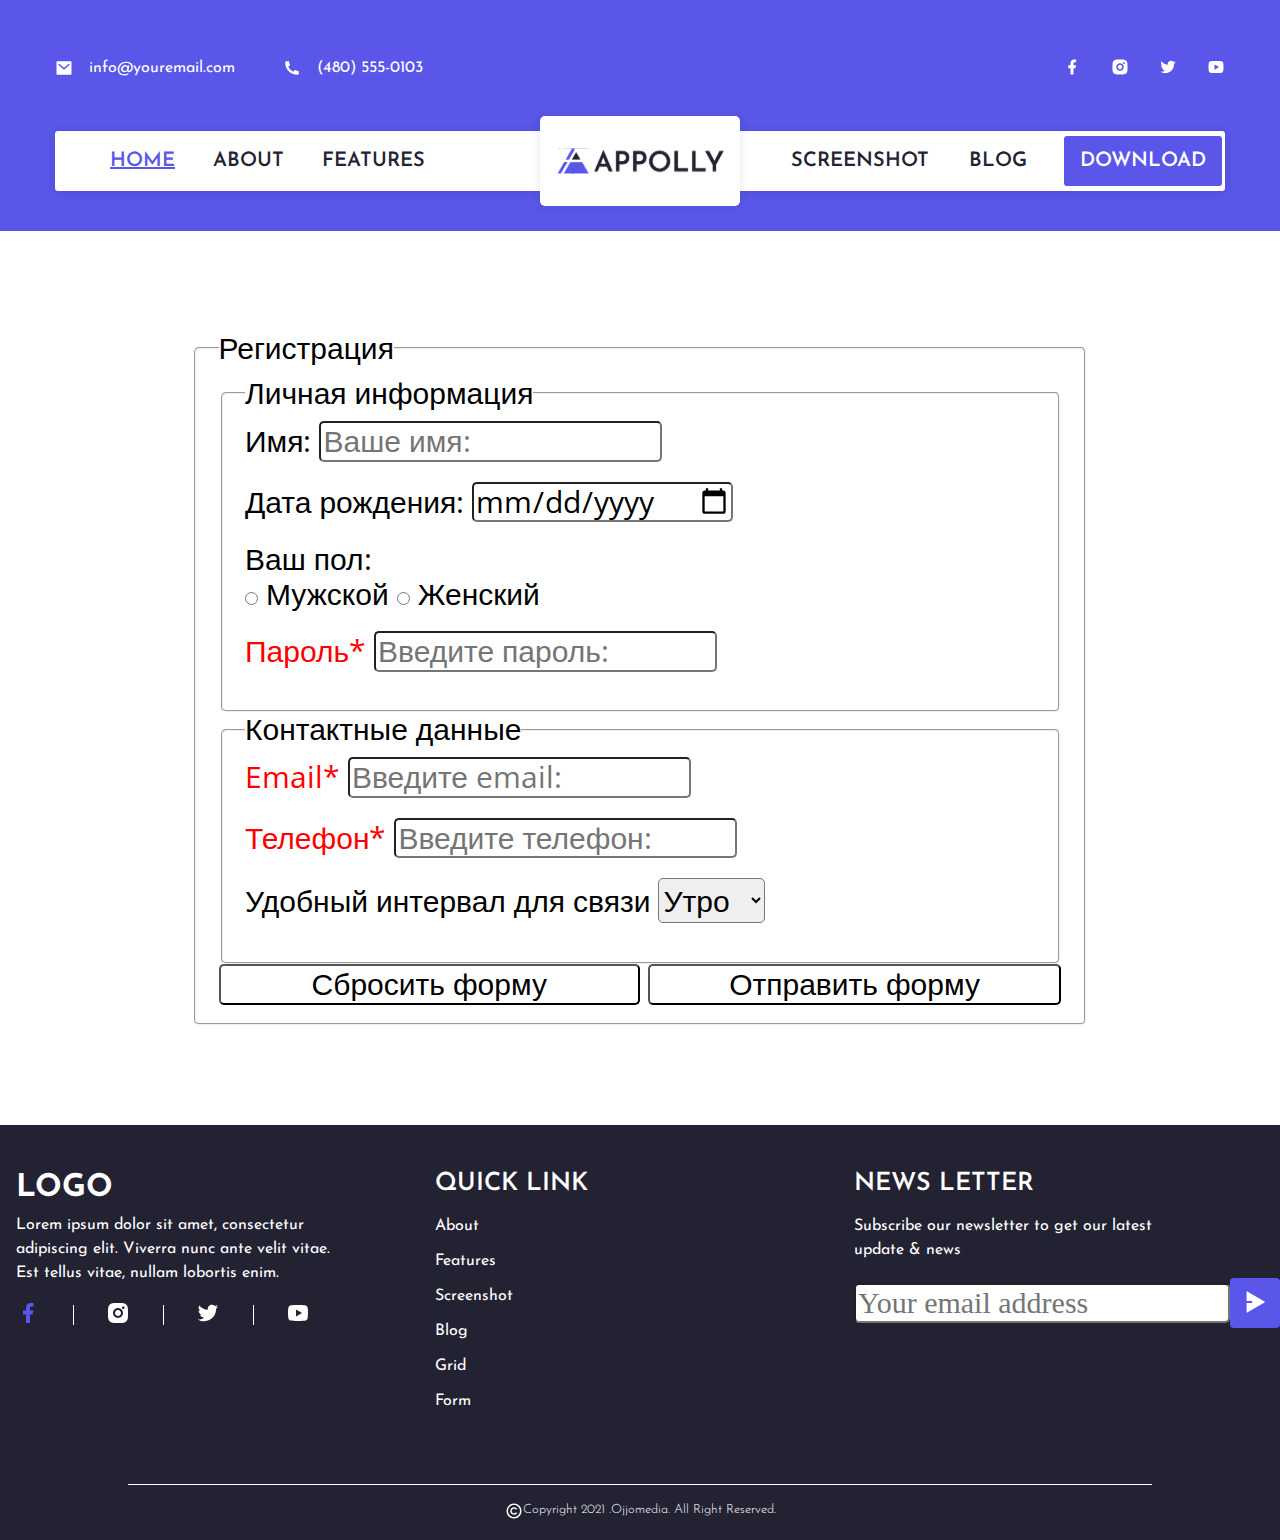
==== form.html @ fa0691bb "forms" ====
<!DOCTYPE html>
<html lang="en">
<head>
    <meta charset="UTF-8">
    <meta name="viewport" content="width=device-width, initial-scale=1.0">
    <title>Document</title>
    <link rel="stylesheet" href="normalize.css">
    <link rel="stylesheet" href="style.css">
    <link rel="stylesheet" href="form.css">

</head>
<body>
    <header class="header">
        <div class="header__contacts">
            <a href="mailto:info@youremail.com" class="header__contacts-email">
                <img src="image/mail-fill.svg" alt="mail" width="18" height="18">
                <p>info@youremail.com</p>
            </a>
            <a href="tel:(480)555-0103" class="header__contacts-phone">
                <img src="image/phone-fill.svg" alt="phone" width="18" height="18">
                <p>(480) 555-0103</p>
            </a>
            <div class="header__messengers">
                <a href=""><img src="image/facebook-fill-white.svg" alt=""  width="18" height="18"></a>
                <a href=""><img src="image/instagram-fill.svg" alt="" width="18" height="18"></a>
                <a href=""><img src="image/twitter-fill.svg" alt="" width="18" height="18"></a>
                <a href=""><img src="image/youtube-fill.svg" alt="" width="18" height="18"></a>
            </div>
        </div>
        <div class="header__container">
            <nav class="header__nav">
                <button type="button" class="header__buttonburger"><img src="image/burger.svg" alt=""></button>
                <a href="#Home" class="header__nav-link1">HOME</a>
                <a href="#About">ABOUT</a>
                <a href="#Features">FEATURES</a>
            </nav>
            <a href="" class="header__logo"><img src="image/Logo41.svg" alt="Appoly"></a>
            <nav class="header__nav2">
                <a href="#Screenshot">SCREENSHOT</a>
                <a href="#Blog">BLOG</a>
            </nav>
            <a href="" class="header__downloadbutton-link">DOWNLOAD</a>
        </div>
    </header>

    <main>
        <form action="//httpbin.org/post" method="post" class="form__registration">
            <fieldset>
                <legend>Регистрация</legend>
                <fieldset>
                    <legend>Личная информация</legend>
                    <div class="forms">
                        <label for="firstname">Имя:
                            <input type="text" name="firstname" id="name" placeholder="Ваше имя:">
                        </label>
                    </div>
                    <div class="forms">
                        <label for="datebirth">Дата рождения:
                            <input type="date" id="datebirth" name="datebirth">
                        </label>
                    </div>
                    
                    <label for="gender">Ваш пол:
                        <div class="forms">
                            <input type="radio" name="gender" id="male">
                            <label for="male">Мужской</label>
                            <input type="radio" name="gender" id="female">
                            <label for="female">Женский</label>
                        </div>
                    </label>
                    <div class="forms">
                        <label for="password"><span>Пароль*</span>
                            <input type="password" id="password"  name="password"  placeholder="Введите пароль:" required>
                        </label>
                    </div>
                </fieldset>
                <fieldset>
                    <legend>Контактные данные</legend>
                    <div class="forms">
                        <label for="email"><span>Email*</span>
                            <input type="email" id="email" name="email"  placeholder="Введите email:" required> 
                        </label>
                    </div>
                    <div class="forms">
                        <label for="phone"><span>Телефон*</span>
                            <input type="tel" name="phone" id="phone" placeholder="Введите телефон:" required>
                        </label>
                    </div>
                    <div class="forms">
                        <label for="time"> Удобный интервал для связи
                            <select name="time" id="time">
                                <option value="morning">Утро</option>
                                <option value="dinner">Обед</option>
                                <option value="evening">Вечер</option>
                                <option value="night">Ночь</option>
                            </select>
                        </label>
                    </div>
                </fieldset>
                <div class="forms__buttons">
                    <button type="reset" class="forms__buttons-reset">Сбросить форму</button>
                    <button type="submit" class="forms__buttons-sumbit">Отправить форму</button>
                </div>
            </fieldset>
        </form>
    </main>

    <footer class="footer">
        <div class="footer-wrapper">

            <div class="logo__container">
                <h2 class="logo__heading">Logo</h2>
                <p class="logo__paragraph">Lorem ipsum dolor sit amet, consectetur adipiscing elit. Viverra nunc ante velit vitae. Est tellus vitae, nullam lobortis enim.</p>
                <a href=""><img src="image/facebook-fill.svg" alt="Icons/fill/facebook-fill" width="24"></a>
                <hr class="logo__hr">
                <a href=""><img src="image/instagram-fill.svg" alt="Icons/fill/instagram-fill" width="24"></a>
                <hr class="logo__hr">
                <a href=""><img src="image/twitter-fill.svg" alt="Icons/fill/twitter-fill" width="24"></a>
                <hr class="logo__hr">
                <a href=""><img src="image/youtube-fill.svg" alt="Icons/fill/youtube-fill" width="24"></a>
            </div>
            <div class="quicklink__container">
                <h3 class="quicklink__heading3">quick link</h3>
                <nav class="footer__nav">
                    <a href="#About" class="quicklink__link">About</a>
                    <a href="#Features" class="quicklink__link">Features</a>
                    <a href="#Screenshot" class="quicklink__link">Screenshot</a>
                    <a href="#Blog" class="quicklink__link">Blog</a>
                    <a href="grid.html" class="quicklink__link">Grid</a>
                    <a href="form.html" class="quicklink__link">Form</a>
                </nav>
            </div>
            <div class="newsletter__container">
                <h3 class="newsletter__heading3">news letter</h3>
                <p class="newsletter__paragraph">Subscribe our newsletter to get our latest update & news</p>
                <form class="newsletter__input">
                    <label for="email"><input type="text" id="email" placeholder="Your email address"></label>
                    <button type="submit" class="newsletter__button"><img src="image/send-plane-2-fill.svg" alt="Icons/send-plane-2-fill"></button>
                </form>
            </div>
        </div>
        <hr class="copyright__hr">
        <div class="copyright__container"> 

            <img src="image/Group.svg" alt="Icons/copyright-line" width="18" height="18" class="copyright__img">
            <p class="copyright__text">Copyright 2021 .Ojjomedia. All Right Reserved.</p>
        </div>
    </footer>
</body>
</html>
---- style.css ----
/* josefin-sans-300 - latin */
@font-face {
    font-display: swap; /* Check https://developer.mozilla.org/en-US/docs/Web/CSS/@font-face/font-display for other options. */
    font-family: 'Josefin Sans';
    font-style: normal;
    font-weight: 300;
    src: url('fonts/josefin-sans-v32-latin-300.eot'); /* IE9 Compat Modes */
    src: url('fonts/josefin-sans-v32-latin-300.eot?#iefix') format('embedded-opentype'), /* IE6-IE8 */
         url('fonts/josefin-sans-v32-latin-300.woff2') format('woff2'), /* Chrome 36+, Opera 23+, Firefox 39+, Safari 12+, iOS 10+ */
         url('fonts/josefin-sans-v32-latin-300.woff') format('woff'), /* Chrome 5+, Firefox 3.6+, IE 9+, Safari 5.1+, iOS 5+ */
         url('fonts/josefin-sans-v32-latin-300.ttf') format('truetype'), /* Chrome 4+, Firefox 3.5+, IE 9+, Safari 3.1+, iOS 4.2+, Android Browser 2.2+ */
         url('fonts/josefin-sans-v32-latin-300.svg#JosefinSans') format('svg'); /* Legacy iOS */
}
  /* josefin-sans-regular - latin */
@font-face {
    font-display: swap; /* Check https://developer.mozilla.org/en-US/docs/Web/CSS/@font-face/font-display for other options. */
    font-family: 'Josefin Sans';
    font-style: normal;
    font-weight: 400;
    src: url('fonts/josefin-sans-v32-latin-regular.eot'); /* IE9 Compat Modes */
    src: url('fonts/josefin-sans-v32-latin-regular.eot?#iefix') format('embedded-opentype'), /* IE6-IE8 */
         url('fonts/josefin-sans-v32-latin-regular.woff2') format('woff2'), /* Chrome 36+, Opera 23+, Firefox 39+, Safari 12+, iOS 10+ */
         url('fonts/josefin-sans-v32-latin-regular.woff') format('woff'), /* Chrome 5+, Firefox 3.6+, IE 9+, Safari 5.1+, iOS 5+ */
         url('fonts/josefin-sans-v32-latin-regular.ttf') format('truetype'), /* Chrome 4+, Firefox 3.5+, IE 9+, Safari 3.1+, iOS 4.2+, Android Browser 2.2+ */
         url('fonts/josefin-sans-v32-latin-regular.svg#JosefinSans') format('svg'); /* Legacy iOS */
}
  /* josefin-sans-600 - latin */
@font-face {
    font-display: swap; /* Check https://developer.mozilla.org/en-US/docs/Web/CSS/@font-face/font-display for other options. */
    font-family: 'Josefin Sans';
    font-style: normal;
    font-weight: 600;
    src: url('fonts/josefin-sans-v32-latin-600.eot'); /* IE9 Compat Modes */
    src: url('fonts/josefin-sans-v32-latin-600.eot?#iefix') format('embedded-opentype'), /* IE6-IE8 */
         url('fonts/josefin-sans-v32-latin-600.woff2') format('woff2'), /* Chrome 36+, Opera 23+, Firefox 39+, Safari 12+, iOS 10+ */
         url('fonts/josefin-sans-v32-latin-600.woff') format('woff'), /* Chrome 5+, Firefox 3.6+, IE 9+, Safari 5.1+, iOS 5+ */
         url('fonts/josefin-sans-v32-latin-600.ttf') format('truetype'), /* Chrome 4+, Firefox 3.5+, IE 9+, Safari 3.1+, iOS 4.2+, Android Browser 2.2+ */
         url('fonts/josefin-sans-v32-latin-600.svg#JosefinSans') format('svg'); /* Legacy iOS */
}
  /* josefin-sans-700 - latin */
@font-face {
    font-display: swap; /* Check https://developer.mozilla.org/en-US/docs/Web/CSS/@font-face/font-display for other options. */
    font-family: 'Josefin Sans';
    font-style: normal;
    font-weight: 700;
    src: url('fonts/josefin-sans-v32-latin-700.eot'); /* IE9 Compat Modes */
    src: url('fonts/josefin-sans-v32-latin-700.eot?#iefix') format('embedded-opentype'), /* IE6-IE8 */
         url('fonts/josefin-sans-v32-latin-700.woff2') format('woff2'), /* Chrome 36+, Opera 23+, Firefox 39+, Safari 12+, iOS 10+ */
         url('fonts/josefin-sans-v32-latin-700.woff') format('woff'), /* Chrome 5+, Firefox 3.6+, IE 9+, Safari 5.1+, iOS 5+ */
         url('fonts/josefin-sans-v32-latin-700.ttf') format('truetype'), /* Chrome 4+, Firefox 3.5+, IE 9+, Safari 3.1+, iOS 4.2+, Android Browser 2.2+ */
         url('fonts/josefin-sans-v32-latin-700.svg#JosefinSans') format('svg'); /* Legacy iOS */
}


/* Цвета и не только */



:root {
    font-size: 62.5%;
    --downloadbuttoon-color: #FFFFFF;
    --textcolor-color:#FFFFFF;
    --background1-color:#5956E9;
    --background2-color:#FFFFFF; 
    --heading1-color: #5956E9 ;
    --heading2-color:#232233;
    --paragraph-color:#6C6C72;
    --headingweight-font-weight:600; 
        --paragraphweigt-font-weight:400;
    --paragraphsize-font-size: 1.6rem; 
    --paragraphfontstyle-font-style: normal;
    --paragraphlineheight-line-height: 2.4rem;
}

*{
    box-sizing: border-box; 
}

/* Хедер */

.header {
    position: absolute;
    z-index: 2;
    width: 100%;
    top: 4rem;
    padding-left: 1.6rem;
    padding-right: 1.6rem;

}


.header__container{
    display: flex;
    align-items: center;
    justify-content: space-between;
    background-color: var(--background2-color);
    padding: 0.3rem;
    border-radius:0.3rem ;
    box-shadow: 0px 1px 10px 0px rgba(0, 0, 0, 0.10);
    position: relative;
}


.header__logo{
    position: absolute;
    z-index: 1;
    left: 50%;
    transform: translate(-50%);
    top: 50%;
    margin-top: -3rem;
    display: flex;
    align-items: center;
    justify-content: center;
    width: 10rem;
    height: 6rem;
    border-radius: 0.5rem;
    background-color: var(--background2-color);
    box-shadow: 0px 1px 10px 0px rgba(0, 0, 0, 0.10);
}

.header__buttonburger {
    background: transparent;
    border: none;
}
/* Кнопка скачать */
.header__downloadbutton-link{
    color: var(--downloadbuttoon-color);
    font-family: 'Josefin Sans', sans-serif;
    font-weight: 600;
    font-size: 1rem;
    font-style: normal;
    line-height: normal;
    text-align: center;
    text-transform: uppercase;
    text-decoration: none;
    display: flex;
    justify-content: center;
    align-items: center;
    width: 76px;
    height: 34px;
    flex-shrink: 0;
    background-color: var(--background1-color);
    border-radius: 0.3rem;
}


/* Основные (main) */



/* Страница с ссылками на скачивание */

.downloadpage {
    position: relative;
    z-index: 1;
    min-height: 122.7rem;
    margin: auto;
    display: flex;
    flex-direction: column;
    flex-wrap: wrap;
    align-items: center;
    justify-content: center;
    background-image: url(image/Background\ Image\ \(4\).png);
}

.downloadpage__container {
    margin: auto;
    width: 32.3rem;
    height: 31.8rem;
    flex-shrink: 0;
    background-color: var(--background2-color);
    margin-left:1.6rem;
    margin-right: 3.6rem;
    margin-top: 20.8rem;
    
}

.downloadpage__paragraph {
    color: var(--paragraph-color);
    margin-left: 1.8rem;
    margin-right: 1.2rem;
    min-width: 29.3rem;
    height: 6.6rem;
    margin-bottom: 3rem;
}
.downloadpage__heading1{
    font-family: 'Josefin Sans',sans-serif;
    min-width: 26.2rem;
    font-weight: 600;
    font-size: 2.5rem;
    line-height: 3.75rem;
    text-transform: uppercase;
    color: var(--heading1-color);
    word-wrap: break-word;
    margin-left: 1.8rem;
    margin-top: 3rem;
    margin-right: 4.3rem;
    
}

.downloadpage__heading2 {
    font-family: 'Josefin Sans', sans-serif;
    font-size: 2rem;
    font-style: normal;
    font-weight: 600;
    line-height: 3rem;
    text-transform: uppercase;
    margin-left: 1.8rem;
    margin-top: 0;
}
.downloadpage__img-google {
    margin-left: 1.8rem;
    margin-right: 1.017rem;
}

.downloadpage__img-phone{
    margin-left: 5.5rem;
    max-width: 36rem;
    margin-bottom: 12rem;
}

/* Значение для параграфов */
p {
    font-family: 'Josefin Sans', sans-serif;
    font-weight: var(--paragraphweigt-font-weight);
    font-size: var(--paragraphsize-font-size);
    color: var(--paragraph-color);
    font-style: var(--paragraphfontstyle-font-style);
    line-height: var(--paragraphlineheight-line-height);
}

/* Страница about */

#About {
    font-family: 'Josefin Sans', sans-serif;
    font-weight: var(--headingweight-font-weight);
    font-size: 2.5rem;
    font-style: normal;
    line-height: 3.75rem; 
    text-transform: uppercase;
    text-align: center;
    margin-top: 6rem;
    margin-bottom: 1.8rem;
    max-height: 3.75rem;
}


.aboutpage {
    display: flex;
    flex-direction: column;
    justify-content: center;
    align-items: center;
    margin-left: 1.6rem;
    margin-right: 1.6rem;
    min-height: 100rem;
}


#aboutpage__paragraph-not-phone{
    display: none;
}



.aboutpage__paragraph{
    margin-top: 0rem;
    min-width: 30rem;
    min-height: 7rem;
    margin-left: 2.2rem;
    margin-right: 2.1rem;
    text-align: center;
}

.aboutpage__list{
    display: flex;
    flex-direction: column;
    align-items: center;
    padding-left: 0;
    margin: auto;
}


.aboutpage__item {
    display: flex;
    flex-wrap: wrap;
    align-items: flex-start;
    margin-bottom: 2rem;
    list-style-type: none;
    width: 34.3rem;
    height: 11rem;
    flex-shrink: 0;
    border-radius: 10px;
    box-shadow: 0px 1px 10px 0px rgba(0, 0, 0, 0.10);
    background: var(--background2-color);
    flex-direction: row;
}

.aboutpage__heading3 {
    color: var(--heading2-color);
    font-family: 'Josefin Sans',sans-serif;
    font-size: 2rem;
    font-style: normal;
    font-weight: 600;
    line-height: 3rem;
    text-transform: uppercase;
    margin-bottom: 0.3rem;
    margin-top: 1.8rem;
    margin: 0 auto;
    margin-top: 2rem;
    margin-left: 0;
}
.aboutpage__img-phone{
    display: block;
    margin: auto;
    margin-bottom: 7.5rem;
}
.aboutpage__marker{
    margin-top: 2rem;
    margin-left: 1.8rem;
    margin-right: 1.8rem;
}
.aboutpage__item-paragraph {
    width: 26.6rem;
    height: 4.9rem;
    margin: 0 auto;
    margin-right: 1.8rem;
}

/* Страница features */

.featurespage {
    min-height: 223rem;
    background-image: url(image/Rectangle\ 23\ \(1\).png);
}

.featurespage__heading2 {
    display: block ;
    color:var(--textcolor-color);
    font-family: 'Josefin Sans',sans-serif;
    font-size: 2.5rem;
    font-style: normal;
    font-weight: 600;
    line-height: 3.75rem;
    text-transform: uppercase;
    text-align: center;
    padding: 6rem;
    padding-bottom: 0rem;
    margin-bottom: 0rem;
}

.featurespage__list{
    padding-left: 0;
}



.featurespage p {
    color: var(--textcolor-color);
}
.featurespage__paragraph-main {
    min-width: 30rem;
    min-height: 7rem;
    text-align: center;
    margin-left: 3.8rem;
    margin-right: 3.7rem;
    margin-top: 1.8rem;
    margin-bottom: 3.2rem;
}

.featurespage__heading3 {
    display: block ;
    color:var(--textcolor-color);
    font-family: 'Josefin Sans',sans-serif;
    font-size: 2rem;
    font-style: normal;
    font-weight: 600;
    line-height: 3rem;
    text-transform: uppercase;
    text-align: center;
    padding: 6rem;
    padding-bottom: 0rem;
    margin-bottom: 0rem;
    margin-top: 3rem;
    padding-top: 0rem;
}

.featurespage__img {
    display: block;
    width: 50px;
    height: 50px;
    margin: 0 auto;
}

.featurespage__paragraph {
    min-width: 22.3rem;
    min-height: 4.3rem;
    margin-left: 7.6rem;
    margin-right: 7.6rem;
    text-align: center;
    margin-top: 1.8rem;
    margin-bottom: 4rem;
}

.featurespage__img-app {
    display: block;
    margin: 0 auto;
    margin-bottom: 12rem;
    width: 214px;
    height: 468px;
    border-radius: 40px;
    box-shadow: 40px 40px 100px 0px rgba(24, 48, 63, 0.50);
}


/* Страница statistic */

.statisticpage {
    display: flex;
    flex-direction:column ;
    justify-content: center;
    align-items: center;
    min-height: 96.4rem;
    background-color: var(--background2-color);
}
.statisticpage__link-google{
    display: inline-block;
    width: 14.9rem;
    height: 4.7rem;
}
.statisticpage__link-apple{
    display: inline-block;
    width: 14.9rem;
    height: 4.7rem;
    margin-left: 2.5rem;
}
.statisticpage__main-container{
    margin-left: 1.6rem;
    display: flex;
    gap: 1.8rem;
}
.statisticpage__img-phone{
    margin-top: 6rem;
    margin-left: 1.6rem;
}
.statisticpage__container{
    
    width: 9.6rem;
    height: 10rem;
    flex-shrink: 0;
    border-radius: 0.5rem;
    background-color: var(--background1-color);
    margin-top: 6rem;
    flex-wrap: wrap;
}

.statisticpage__heading2 {
    width: 28.8rem;
    height: 7.5rem;
    margin-top: 10.3rem;
    margin-left: 1.6rem;
    margin-right: 7.1rem;
    margin-bottom: 1.8rem;
    font-family: 'Josefin Sans',sans-serif;
    font-size: 2.5rem;
    font-style: normal;
    font-weight: 600;
    line-height: 3.75rem;
    text-transform: uppercase;
}

.statisticpage__paragraph-main {
    width: 32.9rem;
    height: 7.3rem;
    margin-left: 1.6rem;
    margin-right: 3rem;
    margin-top: 0rem;
}

.statisticpage__img-google{
    margin-left: 1.6rem;
    margin-right: 2.5rem;
}

.statisticpage__img-apple{
    margin-left: 0rem;
    margin-right: 3.4rem;
}

.statisticpage__img-icons{
    display: flex;
    width: 18px;
    height: 18px;
    margin-left: 3.9rem;
    margin-right: 3.9rem;
    margin-top: 1.1rem;
    flex-shrink: 0;
}




.statisticpage__paragraph-numbers{
    margin-top: 0.8rem;
    color:var(--textcolor-color);
    font-size: 2rem;
    font-style: normal;
    font-weight: 600;
    line-height: 3rem;
    margin-left: 2rem;
    margin-bottom: 0rem;
}

.statisticpage__paragraph-text{
    margin-top: 0rem;
    margin-bottom: 1.2rem;
    color: var(--textcolor-color);
}
#downloads__text{
    margin: 0;
    padding: 0;
    margin-left: 0.8rem;
}

#like__text {
    margin-left: 3.3rem;
}

#rating__text {
    margin-left: 0.3rem;
}

#rating__number {
    margin-left: 2.5rem;
}

/* Страница howtouse */

.howtousepage {
    display: flex;
    flex-direction: column;
    justify-content: center;
    align-items: center;
    min-width: 37.5rem;
    min-height: 49.1rem;
    background: linear-gradient(to bottom,var(--background1-color) 72%, var(--background2-color) 28%);
    
}


.howtousepage__heading2 {
    width: 28.1rem;
    min-height: 7.1rem;
    font-family: 'Josefin Sans',sans-serif;
    font-size: 2.5rem;
    font-style: normal;
    font-weight: 600;
    line-height: 3.75rem;
    text-transform: uppercase;
    color:var(--textcolor-color);
    text-align: center;
    margin-bottom: 4rem;
    margin-top: 0rem;
}

.howtousepage__paragraph {
    color: var(--textcolor-color);
    text-align: center;
    width: 30rem;
    min-height: 7rem;
    margin-top: 0rem;
}
.howtousepage__img-video{
    position: relative;
}
.howtousepage__img-button{
    position: absolute;
    top: 50%;
    left: 50%;
    transform: translate(-50%, -50%);
    cursor: pointer;
}
/* Страница customers */

.customerspage {
    min-height: 58.8rem;
    background-image: url(images/Rectangle\ 23.jpg);
    display: flex;
    flex-direction: column;
    justify-content: center;
    align-items: center;
    position: relative;
}

.customerspage__heading2 {
    min-width: 31.5rem;
    min-height: 3.8rem;
    color: var(--textcolor-color);
    font-family: 'Josefin Sans',sans-serif;
    font-size: 2.5rem;
    font-style: normal;
    font-weight: 600;
    line-height: 3.75rem;
    text-transform: uppercase;
    padding-top: 6rem;
    margin-bottom: 1.8rem;
    margin-top: 0rem;
}

.customerspage__paragraph-main {
    width: 30rem;
    min-height: 7rem;
    color: var(--textcolor-color);
    text-align: center;
    
    margin-top: 0rem;
    margin-bottom: 3.2rem;
}

.customerspage__name {
    display: flex;
    justify-content: center;
    color: var(--heading2-color);
    font-family: 'Josefin Sans',sans-serif;
    font-size: 2.5rem;
    font-style: normal;
    font-weight: 600;
    line-height: 3.75rem;
    text-transform: uppercase;
    margin-top: 1.2rem;
    margin-bottom: 0rem;
}

.customerspage__container {
    background-color: var(--background2-color);
    width: 34.3rem;
    height: 25rem;
    border-radius: 1rem;
    box-shadow: 0px 10px 100px 0px rgba(0, 0, 0, 0.24);
    margin: 0 1.6rem;
}
.customerspage__post{
    color: var(--heading2-color);
    display: flex;
    justify-content: center;
    margin-top: 0rem;

}
.customerspage__photo{
    box-sizing: content-box;
    width: 5rem;
    height: 5rem;
    padding-top: 2rem;
    margin-left: 14.65rem;
}
blockquote{
    margin: 0;
}
.customerspage__blockquote {
    display: flex;
    justify-content: center;
    text-align: center;
    width: auto;
    height: 7rem;
    margin: 0;
    margin: 1.35rem;
}

#customerspage__container-main {
    position: relative;
    z-index: 2;
}

#customerspage__container-notmain1 {
    height: 21.5rem;
    position: absolute;
    left: 7.9rem;
    top: 23.5rem;
    z-index: 1;
}

#customerspage__container-notmain2 {
    height: 21.5rem;
    position: absolute;
    right: 7.9rem;
    top: 23.5rem;
    z-index: 1;
}

#customerspage__container-notmain3 {
    height: 21.5rem;
    position: absolute;
    left: 7.9rem;
    top: 23.5rem;
    z-index: 1;
}

#customerspage__container-notmain4 {
    height: 21.5rem;
    position: absolute;
    right: 7.9rem;
    top: 23.5rem;
    z-index: 1;
}

.customerspage__slider{
    display: flex;
    justify-content: center;
    margin-top: 4rem;
}

.slider__button{
    background-color:var(--background2-color);
    border-radius: 50%;
    width: 1.75rem;
    height: 1.75rem;
    border: none;
    margin-right: 1rem;
}
/* страница blog */

.blogpage {
    display: flex;
    flex-direction: column;
    align-items: center;
}

.blogpage__manycontainers{
    display: flex;
    flex-direction: column;
}


.blogpage__heading2{

    font-family: 'Josefin Sans',sans-serif;
    font-size: 2.5rem;
    font-style: normal;
    font-weight: 600;
    line-height: 3.75rem;
    text-transform: uppercase;
    color: var(--heading2-color);
    padding-top: 4rem;
    margin-bottom: 1.8rem;
}

.blogpage__paragraph-main{
    max-width: 30rem;
    min-height: 7rem;
    margin: 0 auto;
    text-align: center;
    margin-bottom: 4rem;
}

.blogpage__container {
    width: 34.3rem;
    height: 48.2rem;
    border-radius: 1rem;
    background-color: var(--background2-color);
    box-shadow: 0px 1px 10px 0px rgba(0, 0, 0, 0.10);
    margin: 0 auto;
    margin-bottom: 4rem;
}
.blogpage__heading3 {
    max-width: 31.5rem;
    color: var(--heading2-color);
    font-family: 'Josefin Sans';
    font-size: 2rem;
    font-style: normal;
    font-weight: 600;
    line-height: 3rem;
    text-transform: uppercase;
    margin-left: 1.8rem;
}
.blogpage__paragraph {
    margin-left: 1.8rem;
}

.blogpage__link {
    color: var(--heading1-color);
    font-family: 'Josefin Sans';
    font-size: 2rem;
    font-style: normal;
    font-weight: 600;
    line-height: 130%;
    text-decoration: underline;
    text-transform: uppercase;
    margin-left: 1.8rem;
}

.blogpage__contacts{
    position: relative;
    z-index: 2;
    width: 34.3rem;
    height: 31rem;
    margin-left: 1.6rem;
    border-radius: 1rem;
    background: var(--background2-color);
    margin-bottom: -17.1rem;
    box-shadow: 0px 1px 10px 0px rgba(0, 0, 0, 0.10);
}


.contacts__gmail {
    color: var(--heading2-color);
    font-family: 'Josefin Sans';
    font-size: 2rem;
    font-style: normal;
    font-weight: 600;
    line-height: 3rem;
    text-transform: uppercase;
    text-align: center;
    text-decoration: none;
}


.contacts__phone {
    display: block;
    color: var(--heading2-color);
    font-family: 'Josefin Sans';
    font-size: 2rem;
    font-style: normal;
    font-weight: 600;
    line-height: 3rem;
    text-transform: uppercase;
    text-decoration: none;
    text-align: center;
    margin-top: 2rem;
}

.blogpage__contacts-logoemail{
    display: block;
    margin: auto;
    margin-top: 2rem;
}
.blogpage__contacts-logophone{
    display: block;
    margin: auto;
    margin-top: 3rem;
}
.blogpage__hr{
    width: 11.7rem;
    height: 0.4rem;
    background-color: var(--heading2-color);
    border: none;
}

    .blogpage__img-blog1,
    .blogpage__img-blog2,
    .blogpage__img-blog3{
        object-fit: cover;
    }
/* Страница футер  */


.footer {
    display: flex;
    flex-direction: column;
    justify-content: center;
    align-items: center;
    position: relative;
    z-index: 1;
    margin: auto;
    padding-bottom: 2rem;
    background: var(--heading2-color);
    padding-top: 22rem;
}

.logo__container {
    margin-left: 1.6rem;
    margin-top: 0rem;
}

.logo__heading {
    color: var(--textcolor-color);
    font-family: 'Josefin Sans';
    font-size: 3.125rem;
    font-style: normal;
    font-weight: 700;
    line-height: 4.725rem;
    text-transform: uppercase;
    margin-bottom: 0rem;
}

.logo__paragraph {
    max-width: 33.5rem;
    color: var(--textcolor-color);
    margin-top: 0rem;
}

.logo__hr{
    display: inline-block;
    width: 0.1rem;
    height: 2rem;
    border: none;
    background-color: var(--downloadbuttoon-color);
    margin-left: 3rem;
    margin-right: 3rem;
}

.quicklink__container {
    margin-left: 1.6rem;
    
    
}

.quicklink__heading3 {
    color: var(--textcolor-color);
    font-family: 'Josefin Sans',sans-serif;
    font-size: 2.5rem;
    font-style: normal;
    font-weight: 600;
    line-height: 3.75rem;
    text-transform: uppercase;
    margin-bottom: 1.1rem;
}

.quicklink__link{
    display: block;
    font-family: 'Josefin Sans',sans-serif;
    font-size: 1.6rem;
    font-style: normal;
    font-weight: 400;
    line-height: 2.4rem;
    color: var(--textcolor-color);
    margin-bottom: 1.1rem;
    text-decoration: none;
}


.newsletter__container{
    margin-left: 1.6rem;
}

.newsletter__heading3{
    margin-top: 6rem;
    color: var(--textcolor-color);
    font-family: 'Josefin Sans',sans-serif;
    font-size: 2.5rem;
    font-style: normal;
    font-weight: 600;
    line-height: 3.75rem;
    text-transform: uppercase;
    margin-bottom: 0rem;
}

.newsletter__paragraph{
    margin-top: 1.1rem;
    max-width: 30rem;
    color: var(--textcolor-color);
}

.newsletter__button{
    width: 5rem;
    height: 5rem;
    background-color: var(--background1-color);
    border: none;
    border-radius: 0.4rem;
}

.newsletter__input{
    display: flex;
    justify-content: start;
    align-items: center;
}


.email{
    width: 28.6rem;
    height: 5rem;
    border-radius: 4px;
    text-align: left;
    border: none;
    font-family: 'Josefin Sans', sans-serif;
    font-size: 1.6rem;
    font-style: normal;
    font-weight: 400;
    line-height: 2.4rem;
}
.copyright__hr {
    width: 80%;
    height: 1px;
    background: var(--background2-color);
    border: none;
    margin-top: 6rem;
}

.copyright__text {
    color: var(--textcolor-color);
    font-family: 'Josefin Sans',sans-serif;
    font-size: 1.28rem;
    font-style: normal;
    font-weight: 300;
    line-height: normal;
    margin-bottom: 0rem;
}

.copyright__container{
    display: flex;
    justify-content: center;
}

.copyright__img{
    margin-top: 1.18rem;
}

.header__contacts{
    display: none;
}

.header__contacts-email{
    display: none;
}
.header__contacts-email:hover{
    text-decoration: none !important;
}
.header__contacts-phone:hover{
    text-decoration: none !important;
}

.header__contacts-phone{
    display: none;
}
.header__nav>a,
.header__nav2>a{
    display: none;
    color: var(--heading2-color);
    font-family: 'Josefin Sans',sans-serif;
    font-size: 2rem;
    font-style: normal;
    font-weight: 600;
    line-height: 3rem;
    text-transform: uppercase;
    text-decoration: none;
}
#aboutpage__item-apragraphdekstop{
    display: none;
}

@media screen and (min-width:376px) {
    .downloadpage{
        background-image: url(image/Background\ Image\ \(5\).png);
    }
    .featurespage{
        background-image: url(image/Rectangle\ 23\ \(2\).png);
    }
    .customerspage{
        background-image: url(image/Rectangle\ 23\ \(4\).png);
    }
}

@media screen and (min-width:769px) {
    .downloadpage{
        background-image: url(image/Background\ Image\ \(3\).png);
    }
    
    .featurespage{
        background-image: url(image/Rectangle\ 14.png);
    }
    .customerspage{
        background-image: url(image/Rectangle\ 14\ \(1\).png);
    }
}


@media screen and (min-width: 767px) {
    
    .header__contacts{
        width: 68.8rem;
        display: flex;
        justify-content: start;
        align-items: center;
        gap: 4.8rem;
        margin: 0 auto 3.5rem auto;
    }
    
    .header__contacts-email{
        display:flex;
        align-items: center;
        gap: 1.6rem;
        text-decoration: none;
    }
    .header__contacts-email>p{
        color: var(--textcolor-color); 
        font-family: 'Josefin Sans' ,sans-serif;
        font-size: 1.6rem;
        font-style: normal;
        font-weight: 400;
        line-height: 2.4rem;
        text-decoration: none;
    }
    .header__contacts-phone{
        display:flex;
        align-items: center;
        gap: 1.6rem;
        text-decoration: none;
    }
    .header__contacts-phone>p{
        color: var(--textcolor-color); 
        font-family: 'Josefin Sans' ,sans-serif;
        font-size: 1.6rem;
        font-style: normal;
        font-weight: 400;
        line-height: 2.4rem;
        text-decoration: none;
    }

    .header__messengers{
        display: flex;
        margin-left: auto;
        gap: 3rem;
    }

    .header__container{
        margin: 0 auto;
        width: 68.8rem;
        height: 6rem;
    }
    
    .header__logo{
        width: 20rem;
        height: 9rem;
        top: 25%;
    }

    .header__logo>img{
        width: 16.7rem;
        height: 2.8rem;
    }

    .header__downloadbutton-link{
        width: 15.8rem;
        height: 5rem;
        font-size: 2rem;
    }


    .downloadpage{
        padding-top: 15rem;
        min-height: 102.4rem;
        flex-direction: row;
    }

    .downloadpage__img-phone{
        width: 25.9rem;
        height: 42.3rem;
        margin-bottom: 0;
        margin-left: 0;
    }


    .downloadpage__container{
        width: 35.6rem;
        height: 31.8rem;
        margin: 0 0;
        margin-top: 0;
        margin-right: 9rem;
    }

    .downloadpage__heading1{
    font-size: 3.125rem;
    font-weight: 700;
    line-height: 47.25px; 
    margin: 0 0;
    margin-left: 1.8rem;
    margin-top: 1.4rem;
    margin-bottom: 0.6rem;
    }
    .downloadpage__img-google,
    .downloadpage__img-apple{
        width: 15rem;
        height: 4.5rem;
    }

    #About{
        font-size: 3.125rem;
        font-weight: 700;
        line-height: 4.725rem;
    }


    .aboutpage{
        min-height: 80rem;
    }

    .aboutpage__container-imglist{
        display: flex;
        flex-direction: row;
        align-items: center;
        justify-content: center;
        gap: 5rem;
    }

    .aboutpage__paragraph{
        display: none;
    }

    #aboutpage__paragraph-not-phone{
        display: block;
        width: 45rem;
        margin-bottom: 6rem;
    }

    .aboutpage__img-phone{
        margin-bottom: 4rem;
    }


    .featurespage{
        min-height: 136.6rem;
    }


    .featurespage__list{
        margin: 0 auto;
        width: 76.8rem;
        list-style: none;
        display: grid;
        grid-template-areas: 
        'q q q'
        'w e r'
        't e l'
        'u u u'
        ;
        gap: 1.8rem;
    }

    .featurespage__list>li{
        width: 23rem;
        display: flex;
        flex-direction: column;
        justify-content: center;
        gap: 1.2rem;
    }
    .featurespage__list>li>h3{
        display: inline-block;
        margin: 0;
        padding: 0;
    }
    .featurespage__list>li>p{
        display: inline-block;
        margin: 0;
        padding: 0; 
    }
    .featurespage__list>li>img{
        margin: 0 0;

    }

    .featurespage__items1{
        grid-area: q;
        place-self: center;
        align-items: center;
    }

    .featurespage__items2{
        grid-area: w;
        align-items: end;
        place-self: center;

    }
    .featurespage__items3{
        grid-area: t;
        align-items: end;
        place-self: center;
        

    }
    .featurespage__items4{
        place-self: center;

        grid-area: e;
        position: relative;
        left: 1.6rem;
    }
    .featurespage__items5{
        grid-area: r ;
        align-items: start;
        place-self: center;

    }
    .featurespage__items6{
        grid-area: l;
        align-items: start;
        place-self: center;
    }
    .featurespage__items7{
        grid-area: u;
        place-self: center;
        align-items: center;
    }
    .featurespage__items5>h3,
    .featurespage__items5>p,
    .featurespage__items6>h3,
    .featurespage__items6>p{
        text-align: left;
    }

    .featurespage__items3>h3,
    .featurespage__items3>p,
    .featurespage__items2>h3,
    .featurespage__items2>p{
        text-align: right;
    }

    .featurespage__heading2{
        padding-top: 12rem;
    }
    

    .statisticpage{
        flex-direction: row;
        min-height: 69.3rem;
    }
    .statisticpage__heading2{
        margin-top: 0;
        font-size: 3.125rem;
        font-weight: 700;
        line-height: 4.725rem;
    }
    .statisticpage__paragraph-main{
        margin-bottom: 4rem;
    }


    .howtousepage{
        background: linear-gradient(to bottom,var(--background1-color) 60%, var(--background2-color) 40%);
        padding-top: 4rem;
        padding-bottom: 15.9rem;
    }

    .howtousepage__heading2{
        font-size: 3.125rem;
        font-weight: 700;
        line-height: 4.725rem;
        width: 35.7rem;
    }

    .howtousepage__img{
        width: 57rem;
        height: 23.1rem;
    }

    .customerspage__heading2{
        font-size: 3.125rem;
        font-weight: 700;
        line-height: 4.725rem;
    }

    .customerspage__container{
        width: 45rem;
        height: 25rem;
        display: flex;
        flex-direction: column;
        justify-content: center;
        align-items: center;
    }
    .customerspage__photo{
        margin: 0;
    }
    .customerspage__paragraph-main{
        width: 45rem;
    }

    .blogpage{
        padding-bottom: 19.5rem;
    }

    .blogpage__container{
        width: 21.3rem;
        min-height: 63.3rem;
        border-radius: 1rem;
    }

    .blogpage__img-blog1,
    .blogpage__img-blog2,
    .blogpage__img-blog3{
        width: 21rem;
        height: 22.8rem;
    }
    
    .blogpage__manycontainers{
        flex-direction: row;
        gap: 2.4rem;
    }
    
    .blogpage__contacts{
        width: 68.8rem;
        height: 15rem;
        display: flex;
        align-items: center;
        justify-content: center;
        margin-bottom: -27rem;
    }

    .blogpage__contacts-logoemail{
        margin: 0;
        margin-right: 1.7rem;
    }
    
    .blogpage__contacts-logophone{
        margin: 0;
        margin-right: 1.7rem;
    }
    .blogpage__hr{
        width: 1px;
        height: 106px;
        margin: 0 3rem;
    }

    .contacts__phone{
        margin: 0 ;
        font-weight: 400;
        font-size: 1.6rem;
        line-height: 2.4rem;
        text-transform: lowercase;
    }

    .contacts__gmail{
        font-weight: 400;
        font-size: 1.6rem;
        line-height: 2.4rem;
        text-transform: lowercase;
    }
    .footer-wrapper{
        display: grid;
        grid-template-columns: repeat(3,1fr);
    }
    .logo__container{
        grid-column: 1/2;
    }
    .quicklink__container{
        grid-column: 2/3;
    }

    .logo__hr{
        margin: 0 1rem;
    }
    .newsletter__heading3,
    .quicklink__heading3,
    .logo__heading{
        margin-top: 0rem;
    }
    .email{
        width: 16.1rem;
    }
    .quicklink__heading3{
        
    }
}

@media screen and (min-width: 1200px) {
    .header__container{
        width: 117rem;

    }
    
    .header__nav>a,
    .header__nav2>a{
        display: inline;
    }

    .header__buttonburger{
        display: none;
    }

    .header__nav{
        display: flex;
        margin-left: 5.2rem;
        gap: 3.8rem;
    }
    .header__nav-link1{
        color: var(--heading1-color) !important;
        text-decoration: underline !important;
    }

    .header__nav2{
        display: flex;
        gap: 4rem;
        margin-left: 32.9rem;
    }

    .header__contacts{
        width: 117rem;
    }

    .downloadpage{
        padding-top: 30rem;
        padding-bottom: 8.3rem;
    }

    .downloadpage__container{
        width: 57rem;
        height: 43.2rem;
        padding: 4rem 2.3rem 4rem 3rem;
        margin-right: 17.4rem;
    }

    .downloadpage__img-phone{
        max-width: none;
        height: 72.5rem;
        width: 44.37rem
    }

    .downloadpage__heading1{
        line-height: 130%;
        font-size: 4.883rem;
        margin: 0 0;
        margin-bottom: 1.8rem;
        
    }

    .downloadpage__paragraph{
        margin: 0 0;
        margin-bottom: 7.2rem;
    }
    .downloadpage__heading2{
        margin: 0;
        font-size: 2.5rem;
    }
    .downloadpage__img-google{
        margin-left: 0;
    }

    .aboutpage__img-phone{
        width: 38.6rem;
        height: 52.6rem;
    }

    .aboutpage__list{
        gap: 2rem;
    }
    .aboutpage__item{
        width: 57rem;
        height: 16rem;
    }

    .aboutpage__item-paragraph{
        width: auto;
        margin-left: 5.9rem;
        display: none;
    }
    #aboutpage__item-apragraphdekstop{
        display: initial;
        height: auto;
    }
    .featurespage__img-app{
        width: 37.5rem;
        height: 81.2rem;
        position: relative;
        right: 8rem;
    }
    .featurespage__list{
        width: 120rem;
    }

    .featurespage{
        padding-bottom: 12rem;
    }

    .statisticpage__download-container{
        width: 65rem;
        height: 50.6rem ;
    }
    .statisticpage__paragraph-main{
        width: 57rem;
    }
    .statisticpage__container{
        display: flex;
        flex-direction: column;
        align-items: center;
        justify-content: center;
        gap: 1.8rem;
        width: 17rem;
        height: 17rem;
    }
    .statisticpage__container>*{
        margin: 0 !important;
    }
    .statisticpage__img-icons{
        width: 3.5rem;
        height: 3.5rem;
    }
    .statisticpage__paragraph-numbers{
        font-size: 2.5rem;
    }
    .statisticpage__paragraph-text{
        font-size: 2rem;
        font-weight: 600;
        text-transform: uppercase;
        line-height: 3rem;
    }
    .statisticpage__img-phone{
        width: 51.6rem;
        height: 48rem;
        margin-top: 0rem;
    }

    .howtousepage__img{
        width: 77rem;
        height: 31.9rem;
    }
    .howtousepage{
        padding-top: 10rem;
    }
    .howtousepage__heading2,
    .howtousepage__paragraph{
        width: 60rem !important;
        margin-bottom: 2.3rem
    }

    .customerspage__paragraph-main{
        width: 60rem;
    }

    .customerspage__container{
        width: 77rem;
        height: 35.7rem;

    }
    .customerspage__photo{
        width: 100px;
        height: 100px;
        padding-top: 0rem;
    }
    .customerspage__name{
        font-size: 3.125rem;
        font-weight: 700;
        line-height: 4.725rem;
    }
    .customerspage__post{
        font-size: 2rem;
        font-weight: 600;
        margin-bottom: 0;
    }
    .customerspage{
        padding-bottom: 11.8rem;
    }

    .blogpage__container{
        width: 37rem;
        min-height: 50rem;
    }
    .blogpage__img-blog1,
    .blogpage__img-blog2,
    .blogpage__img-blog3{
        width: 37rem;
        height: 22.8rem;
        margin-top: 1rem;
    }
    .blogpage__paragraph{
        max-width: 33.4rem;
    }
    .blogpage__contacts{
        width: 117rem;
        height: 23rem;
    }
    .blogpage__contacts-logoemail,
    .blogpage__contacts-logophone{
        width: 10rem;
        height: 10rem;
    }
    .contacts__gmail,
    .contacts__phone{
        font-size: 2.5rem;
        font-weight: 600;
    }
    .logo__hr{
        margin: 0 3rem;
    }
    .email{
        width: 28.6rem;
    }
}



a:hover{
    text-decoration: underline;
}

a:focus{
    border: 3px solid black;
    border-radius: 10px;
}
---- form.css ----
/* open-sans-regular - latin */
@font-face {
    font-display: swap; /* Check https://developer.mozilla.org/en-US/docs/Web/CSS/@font-face/font-display for other options. */
    font-family: 'Open Sans';
    font-style: normal;
    font-weight: 400;
    src: url('fonts/open-sans-v40-latin-regular.eot'); /* IE9 Compat Modes */
    src: url('fonts/open-sans-v40-latin-regular.eot?#iefix') format('embedded-opentype'), /* IE6-IE8 */
         url('fonts/open-sans-v40-latin-regular.woff2') format('woff2'), /* Chrome 36+, Opera 23+, Firefox 39+, Safari 12+, iOS 10+ */
         url('fonts/open-sans-v40-latin-regular.woff') format('woff'), /* Chrome 5+, Firefox 3.6+, IE 9+, Safari 5.1+, iOS 5+ */
         url('fonts/open-sans-v40-latin-regular.ttf') format('truetype'), /* Chrome 4+, Firefox 3.5+, IE 9+, Safari 3.1+, iOS 4.2+, Android Browser 2.2+ */
         url('fonts/open-sans-v40-latin-regular.svg#OpenSans') format('svg'); /* Legacy iOS */
}
  /* open-sans-600 - latin */
@font-face {
    font-display: swap; /* Check https://developer.mozilla.org/en-US/docs/Web/CSS/@font-face/font-display for other options. */
    font-family: 'Open Sans';
    font-style: normal;
    font-weight: 600;
    src: url('fonts/open-sans-v40-latin-600.eot'); /* IE9 Compat Modes */
    src: url('fonts/open-sans-v40-latin-600.eot?#iefix') format('embedded-opentype'), /* IE6-IE8 */
         url('fonts/open-sans-v40-latin-600.woff2') format('woff2'), /* Chrome 36+, Opera 23+, Firefox 39+, Safari 12+, iOS 10+ */
         url('fonts/open-sans-v40-latin-600.woff') format('woff'), /* Chrome 5+, Firefox 3.6+, IE 9+, Safari 5.1+, iOS 5+ */
         url('fonts/open-sans-v40-latin-600.ttf') format('truetype'), /* Chrome 4+, Firefox 3.5+, IE 9+, Safari 3.1+, iOS 4.2+, Android Browser 2.2+ */
         url('fonts/open-sans-v40-latin-600.svg#OpenSans') format('svg'); /* Legacy iOS */
}




:root {
    --downloadbuttoon-color: #FFFFFF;
    --textcolor-color:#FFFFFF;
    --background1-color:#5956E9;
    --background2-color:#FFFFFF; 
    --heading1-color: #5956E9 ;
    --heading2-color:#232233;
    --paragraph-color:#6C6C72;
}

.header{
    position: relative !important;
    background-color: var(--background1-color);
    top: 0rem;
    padding-bottom: 4rem;
    padding-top: 4rem;
}



.form__registration{
    padding: 10rem 0 10rem 0;
    width: 70%;
    margin: 0 auto;
    font-size: 3rem;
    font-family: 'Open Sans', sans-serif;
}

body input{
    font-size: 3rem;
    border-radius: 5px;
}


body fieldset{
    border-radius: 5px;
}

span{
    color: red;
}

.forms__buttons-reset{
    border-radius: 5px;
    background: transparent;
    width: 50%;
}

.forms__buttons-sumbit{
    border-radius: 5px;
    background: transparent;
    width: 49%;
}


.forms__buttons-sumbit:hover{
    background-color: var(--heading2-color);
    color: white;
}
.forms__buttons-reset:hover{
    background-color: var(--heading2-color);
    color: white;
}
select{
    border-radius: 5px;
}
.forms{
    margin-bottom: 2rem;
}

input:focus{
    border: 5px solid var(--heading1-color);
}

.footer{
    padding-top: 4rem;
}

@media screen  and (max-width:600px){
    .form__registration{
        font-size: 2rem;
    }
    body input{
        font-size: 2rem;
    }
    .forms__buttons-sumbit {
        width: 48%;
    }
}

@media screen  and (max-width:1190px){
    .forms__buttons-reset {
        width: 48%;
    }
}

@media screen  and (max-width:420px){
    .form__registration{
        font-size: 1.5rem;
    }
    body input{
        font-size: 1.5rem;
    }
}
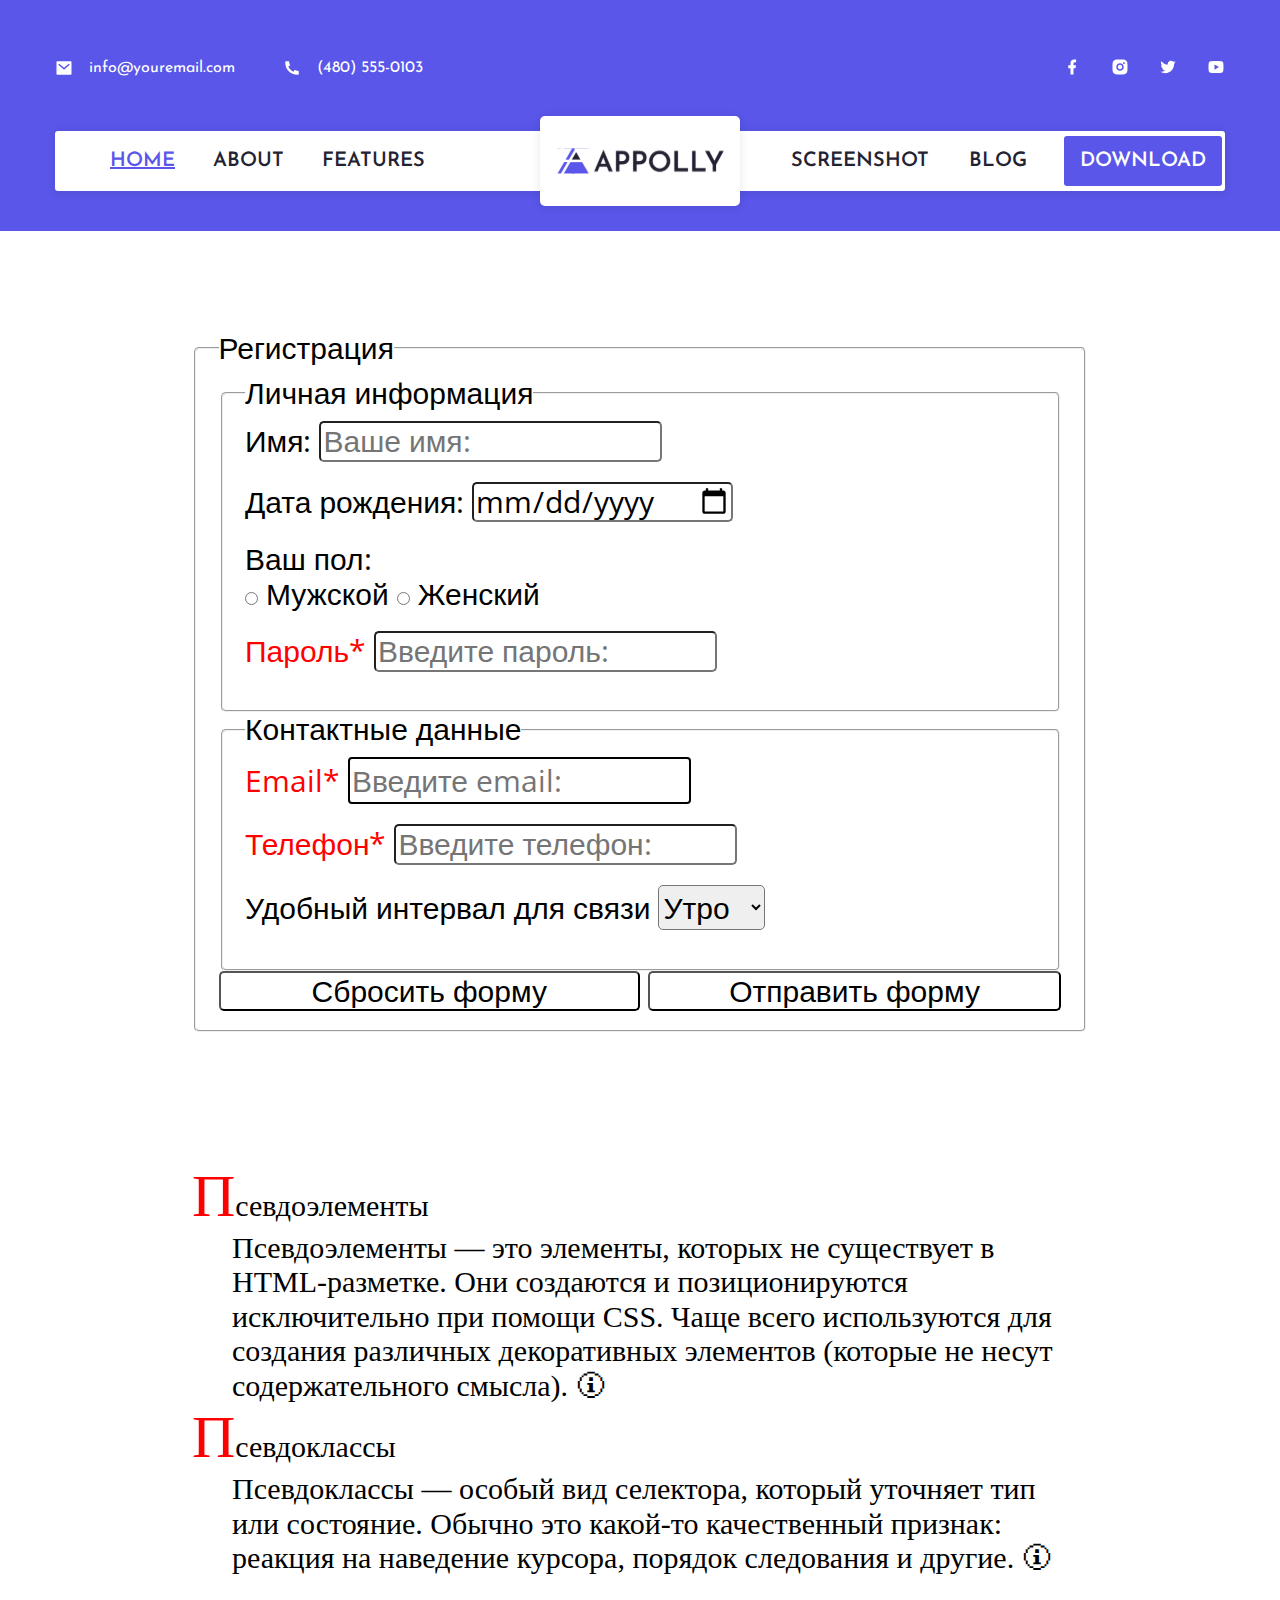
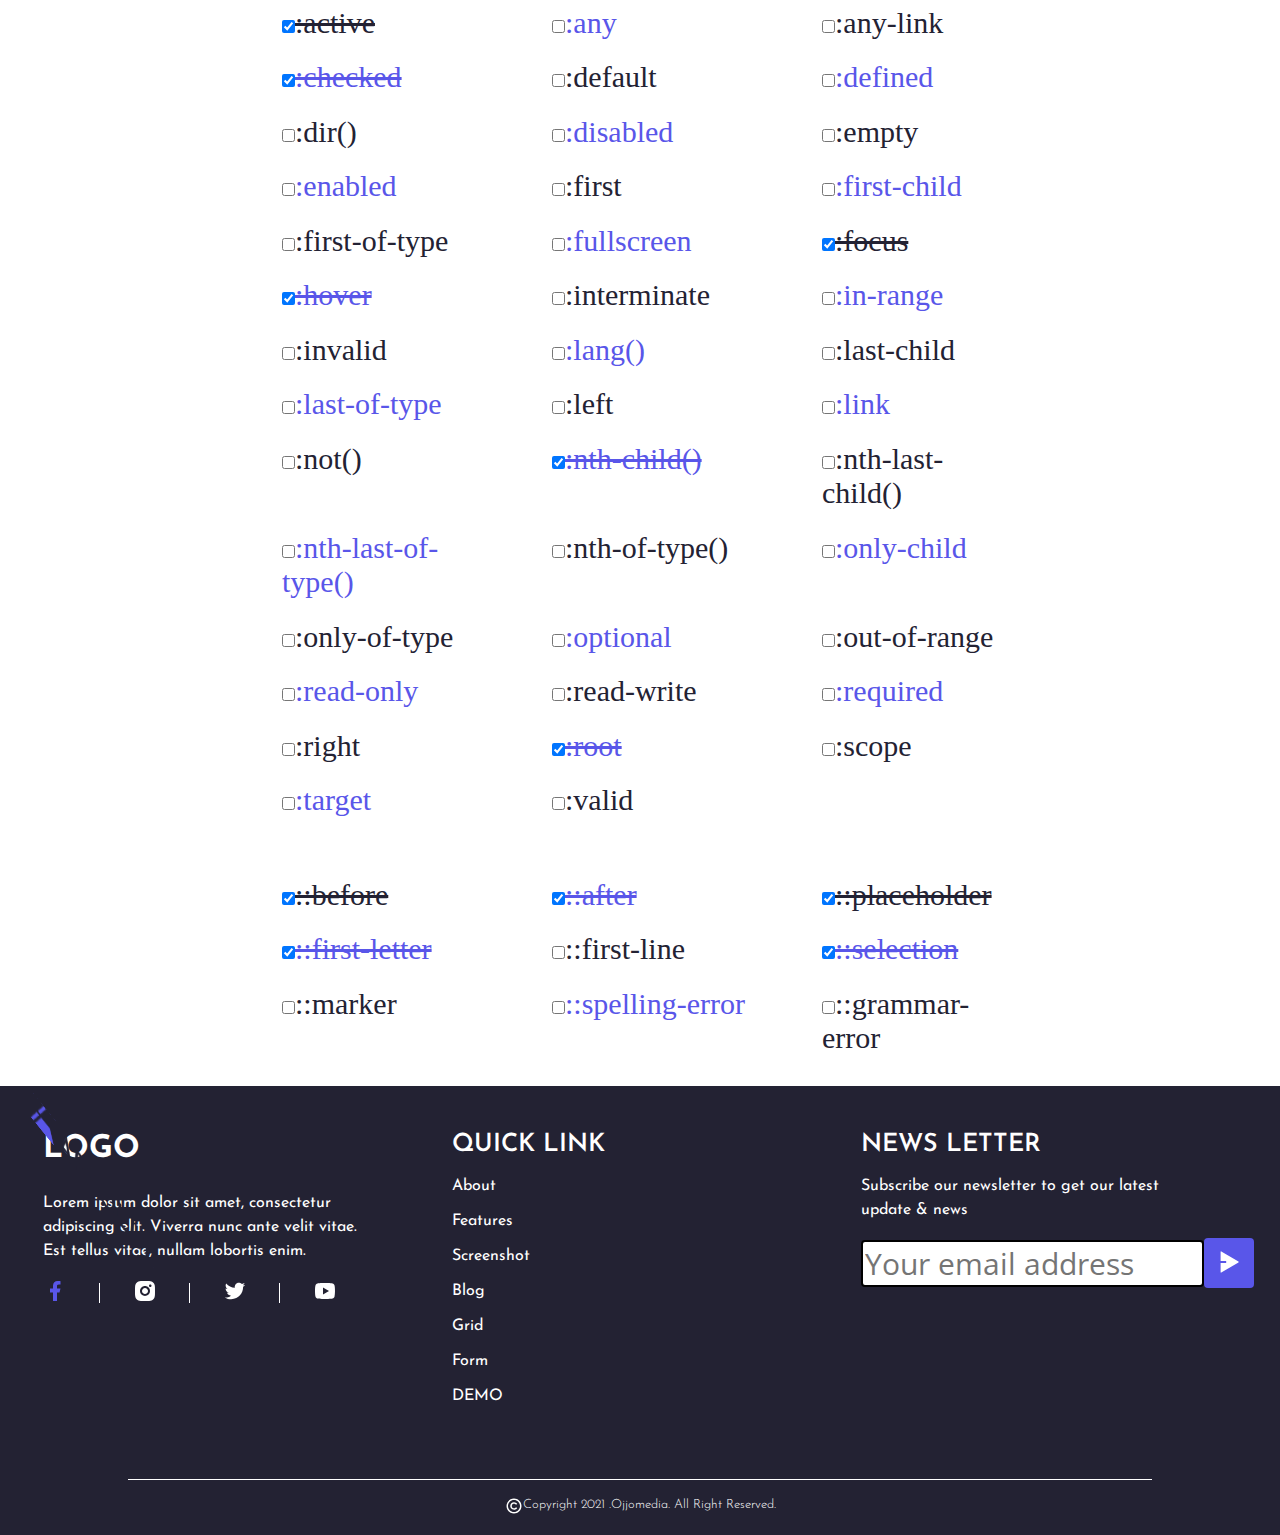
==== commit 037b5b0f: "pseudo" ====
--- a/form.html
+++ b/form.html
@@ -51,7 +51,7 @@
                     <legend>Личная информация</legend>
                     <div class="forms">
                         <label for="firstname">Имя:
-                            <input type="text" name="firstname" id="name" placeholder="Ваше имя:">
+                            <input type="text" name="firstname" id="firstname" placeholder="Ваше имя:">
                         </label>
                     </div>
                     <div class="forms">
@@ -103,6 +103,77 @@
                 </div>
             </fieldset>
         </form>
+        <form action="//httpbin.org/post" method="post" class="pseudo">
+            <dl>
+                <dt>Псевдоэлементы</dt>
+                <dd>
+                    Псевдоэлементы — это элементы, которых не существует в HTML-разметке.
+                    Они создаются и позиционируются исключительно при помощи CSS.
+                    Чаще всего используются для создания различных декоративных элементов (которые не несут содержательного смысла).
+                </dd>
+                <dt>Псевдоклассы</dt>
+                <dd>
+                    Псевдоклассы — особый вид селектора, который уточняет тип или состояние. 
+                    Обычно это какой-то качественный признак: 
+                    реакция на наведение курсора, порядок следования и другие.
+                </dd>
+            </dl>
+            <ul type="none">
+                <li><input type="checkbox" id="pseudo1" checked><label for="pseudo1" >:active</label></li>
+                <li><input type="checkbox" id="pseudo2"><label for="pseudo2">:any</label></li>
+                <li><input type="checkbox" id="pseudo3"><label for="pseudo3">:any-link</label></li>
+                <li><input type="checkbox" id="pseudo4" checked><label for="pseudo4">:checked</label></li>
+                <li><input type="checkbox" id="pseudo5"><label for="pseudo5">:default</label></li>
+                <li><input type="checkbox" id="pseudo6"><label for="pseudo6">:defined</label></li>
+                <li><input type="checkbox" id="pseudo7"><label for="pseudo7">:dir()</label></li>
+                <li><input type="checkbox" id="pseudo8"><label for="pseudo8">:disabled</label></li>
+                <li><input type="checkbox" id="pseudo9"><label for="pseudo9">:empty</label></li>
+                <li><input type="checkbox" id="pseudo10"><label for="pseudo10">:enabled</label></li>
+                <li><input type="checkbox" id="pseudo11"><label for="pseudo11">:first</label></li>
+                <li><input type="checkbox" id="pseudo12"><label for="pseudo12">:first-child</label></li>
+                <li><input type="checkbox" id="pseudo13"><label for="pseudo13">:first-of-type</label></li>
+                <li><input type="checkbox" id="pseudo14"><label for="pseudo14">:fullscreen</label></li>
+                <li><input type="checkbox" id="pseudo15" checked><label for="pseudo15" >:focus</label></li>
+                <li><input type="checkbox" id="pseudo16" checked><label for="pseudo16" >:hover</label></li>
+                <li><input type="checkbox" id="pseudo17"><label for="pseudo17">:interminate</label></li>
+                <li><input type="checkbox" id="pseudo18"><label for="pseudo18">:in-range</label></li>
+                <li><input type="checkbox" id="pseudo19"><label for="pseudo19">:invalid</label></li>
+                <li><input type="checkbox" id="pseudo20"><label for="pseudo20">:lang()</label></li>
+                <li><input type="checkbox" id="pseudo21"><label for="pseudo21">:last-child</label></li>
+                <li><input type="checkbox" id="pseudo22"><label for="pseudo22">:last-of-type</label></li>
+                <li><input type="checkbox" id="pseudo23"><label for="pseudo23">:left</label></li>
+                <li><input type="checkbox" id="pseudo24"><label for="pseudo24">:link</label></li>
+                <li><input type="checkbox" id="pseudo25"><label for="pseudo25">:not()</label></li>
+                <li><input type="checkbox" id="pseudo26" checked><label for="pseudo26" >:nth-child()</label></li>
+                <li><input type="checkbox" id="pseudo27"><label for="pseudo27">:nth-last-child()</label></li>
+                <li><input type="checkbox" id="pseudo28"><label for="pseudo28">:nth-last-of-type()</label></li>
+                <li><input type="checkbox" id="pseudo29"><label for="pseudo29">:nth-of-type()</label></li>
+                <li><input type="checkbox" id="pseudo30"><label for="pseudo30">:only-child</label></li>
+                <li><input type="checkbox" id="pseudo31"><label for="pseudo31">:only-of-type</label></li>
+                <li><input type="checkbox" id="pseudo32"><label for="pseudo32">:optional</label></li>
+                <li><input type="checkbox" id="pseudo33"><label for="pseudo33">:out-of-range</label></li>
+                <li><input type="checkbox" id="pseudo34"><label for="pseudo34">:read-only</label></li>
+                <li><input type="checkbox" id="pseudo35"><label for="pseudo35">:read-write</label></li>
+                <li><input type="checkbox" id="pseudo36"><label for="pseudo36">:required</label></li>
+                <li><input type="checkbox" id="pseudo37"><label for="pseudo37">:right</label></li>
+                <li><input type="checkbox" id="pseudo38" checked><label for="pseudo38" >:root</label></li>
+                <li><input type="checkbox" id="pseudo39"><label for="pseudo39">:scope</label></li>
+                <li><input type="checkbox" id="pseudo40"><label for="pseudo40">:target</label></li>
+                <li><input type="checkbox" id="pseudo41"><label for="pseudo41">:valid</label></li>
+            </ul>
+            <ul type="none"
+            style="padding-top: 3rem;">
+                <li><input type="checkbox" id="pseudo42" checked><label for="pseudo42" >::before</label></li>
+                <li><input type="checkbox" id="pseudo43" checked><label for="pseudo43" >::after</label></li>
+                <li><input type="checkbox" id="pseudo44" checked><label for="pseudo44" >::placeholder</label></li>
+                <li><input type="checkbox" id="pseudo45" checked><label for="pseudo45" >::first-letter</label></li>
+                <li><input type="checkbox" id="pseudo46"><label for="pseudo46">::first-line</label></li>
+                <li><input type="checkbox" id="pseudo47" checked><label for="pseudo47" >::selection</label></li>
+                <li><input type="checkbox" id="pseudo48"><label for="pseudo48">::marker</label></li>
+                <li><input type="checkbox" id="pseudo49"><label for="pseudo49">::spelling-error</label></li>
+                <li><input type="checkbox" id="pseudo50"><label for="pseudo50">::grammar-error</label></li>
+            </ul>
+        </form>
     </main>
 
     <footer class="footer">
@@ -110,6 +181,7 @@
 
             <div class="logo__container">
                 <h2 class="logo__heading">Logo</h2>
+                <img src="image/Logo41.svg" alt="Appoly" class="logo__img">
                 <p class="logo__paragraph">Lorem ipsum dolor sit amet, consectetur adipiscing elit. Viverra nunc ante velit vitae. Est tellus vitae, nullam lobortis enim.</p>
                 <a href=""><img src="image/facebook-fill.svg" alt="Icons/fill/facebook-fill" width="24"></a>
                 <hr class="logo__hr">
@@ -128,20 +200,20 @@
                     <a href="#Blog" class="quicklink__link">Blog</a>
                     <a href="grid.html" class="quicklink__link">Grid</a>
                     <a href="form.html" class="quicklink__link">Form</a>
+                    <a href="demo.html" class="quicklink__link">DEMO</a>
                 </nav>
             </div>
             <div class="newsletter__container">
                 <h3 class="newsletter__heading3">news letter</h3>
                 <p class="newsletter__paragraph">Subscribe our newsletter to get our latest update & news</p>
                 <form class="newsletter__input">
-                    <label for="email"><input type="text" id="email" placeholder="Your email address"></label>
+                    <label for="email"><input class="newsletter__input" type="text" id="email" placeholder="Your email address"></label>
                     <button type="submit" class="newsletter__button"><img src="image/send-plane-2-fill.svg" alt="Icons/send-plane-2-fill"></button>
                 </form>
             </div>
         </div>
         <hr class="copyright__hr">
         <div class="copyright__container"> 
-
             <img src="image/Group.svg" alt="Icons/copyright-line" width="18" height="18" class="copyright__img">
             <p class="copyright__text">Copyright 2021 .Ojjomedia. All Right Reserved.</p>
         </div>
--- a/style.css
+++ b/style.css
@@ -76,6 +76,10 @@
     box-sizing: border-box; 
 }
 
+
+::selection{
+    background: var(--heading2-color);
+}
 /* Хедер */
 
 .header {
@@ -164,6 +168,8 @@
 }
 
 .downloadpage__container {
+    position: relative;
+    z-index: 3;
     margin: auto;
     width: 32.3rem;
     height: 31.8rem;
@@ -964,7 +970,7 @@
 }
 
 
-.email{
+#email{
     width: 28.6rem;
     height: 5rem;
     border-radius: 4px;
@@ -1032,7 +1038,7 @@
     text-transform: uppercase;
     text-decoration: none;
 }
-#aboutpage__item-apragraphdekstop{
+#aboutpage__item-dekstopparag{
     display: none;
 }
 
@@ -1440,7 +1446,7 @@
     .logo__heading{
         margin-top: 0rem;
     }
-    .email{
+    #email{
         width: 16.1rem;
     }
     .quicklink__heading3{
@@ -1539,7 +1545,7 @@
         margin-left: 5.9rem;
         display: none;
     }
-    #aboutpage__item-apragraphdekstop{
+    #aboutpage__item-dekstopparag{
         display: initial;
         height: auto;
     }
@@ -1667,18 +1673,76 @@
     .logo__hr{
         margin: 0 3rem;
     }
-    .email{
+    #email{
         width: 28.6rem;
     }
 }
 
+.header__contacts>a{
+    transition: transform 0.5s;
+}
+.header__contacts>a:hover{
+    transform: scale(90%);
+}
+.header__nav>a,.header__nav2>a{
+    transition: transform 0.5s;
+}
+.header__nav>a:hover,.header__nav2>a:hover{
+    transform: scale(90%);
+}
 
 
 a:hover{
     text-decoration: underline;
 }
+
 
 a:focus{
     border: 3px solid black;
     border-radius: 10px;
-}+}
+
+a:active{
+    background-color: var(--paragraph-color);
+}
+
+.newsletter__inputt::placeholder{
+    color: var(--heading2-color);
+    font-size: 2rem;
+}
+
+button:hover{
+    border: 3px solid var(--heading2-color);
+}
+
+button:focus{
+    border: 3px solid var(--background2-color);
+}
+
+button:active{
+    background-color: var(--paragraph-color);
+}
+
+@keyframes rotating {
+    from{
+        transform: rotate(0deg);
+    }
+    25% {
+        transform: rotate(45deg);
+    }
+    50%{
+        transform: rotate(0deg);
+
+    }
+    75%{
+        transform: rotate(-45deg);
+    }
+    to{
+        transform: rotate(0deg);
+    }
+    
+}
+button:hover{
+    animation: 1s linear rotating infinite;
+}
+
--- a/form.css
+++ b/form.css
@@ -105,6 +105,18 @@
 .footer{
     padding-top: 4rem;
 }
+#email{
+    width: auto;
+    height: auto;
+    border-radius: 4px;
+    text-align: left;
+    border: solid 2px;
+    font-family: 'Open Sans', sans-serif;
+    font-size: 3rem;
+    font-style: normal;
+    font-weight: 400;
+    line-height: normal;
+}
 
 @media screen  and (max-width:600px){
     .form__registration{
@@ -115,6 +127,9 @@
     }
     .forms__buttons-sumbit {
         width: 48%;
+    }
+    #email{
+        font-size: 2rem;
     }
 }
 
@@ -131,4 +146,53 @@
     body input{
         font-size: 1.5rem;
     }
+    #email{
+        font-size: 1.5rem;
+    }
+}
+
+.logo__img{
+    width: 10rem;
+    transform: rotate(30deg) scale(150%) skewX(25deg) skewY(25deg);
+}
+
+.pseudo{
+    max-width: 70%;
+    margin: 0 auto;
+    font-size: 3rem;
+}
+
+ul>li{
+    width: 25rem;
+    padding-left: 5rem;
+}
+
+ul{
+    display: flex;
+    flex-wrap: wrap;
+    gap: 2rem;
+}
+
+dt::first-letter{
+    font-size: 6rem;
+    color: red;
+}
+dd::after {
+    content: "🛈";
+}
+
+li:nth-child(even){
+    color: var(--heading1-color);
+}
+
+li:nth-child(odd){
+    color: var(--heading2-color);
+}
+
+li input[type="checkbox"]:checked + label {
+    text-decoration: line-through;
+}
+
+input[type="radio"]:checked + label {
+    color: red;
 }